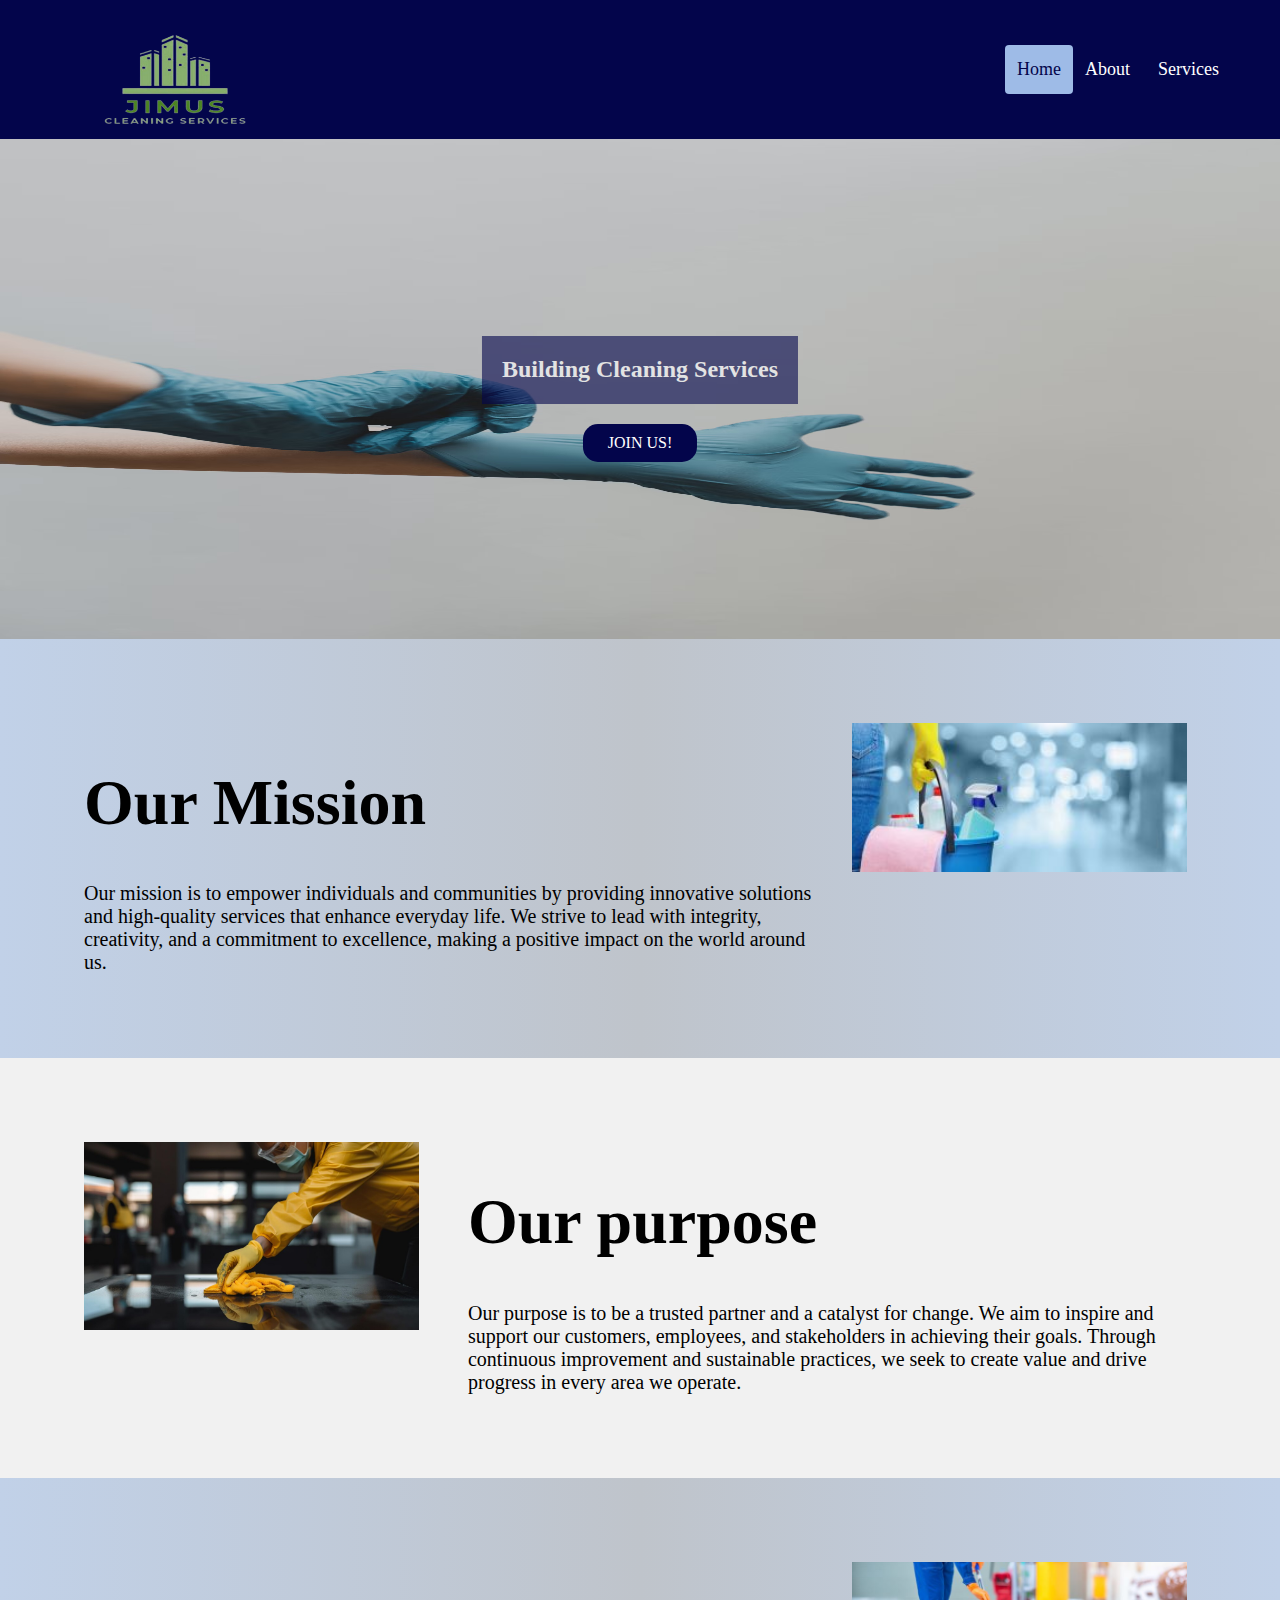
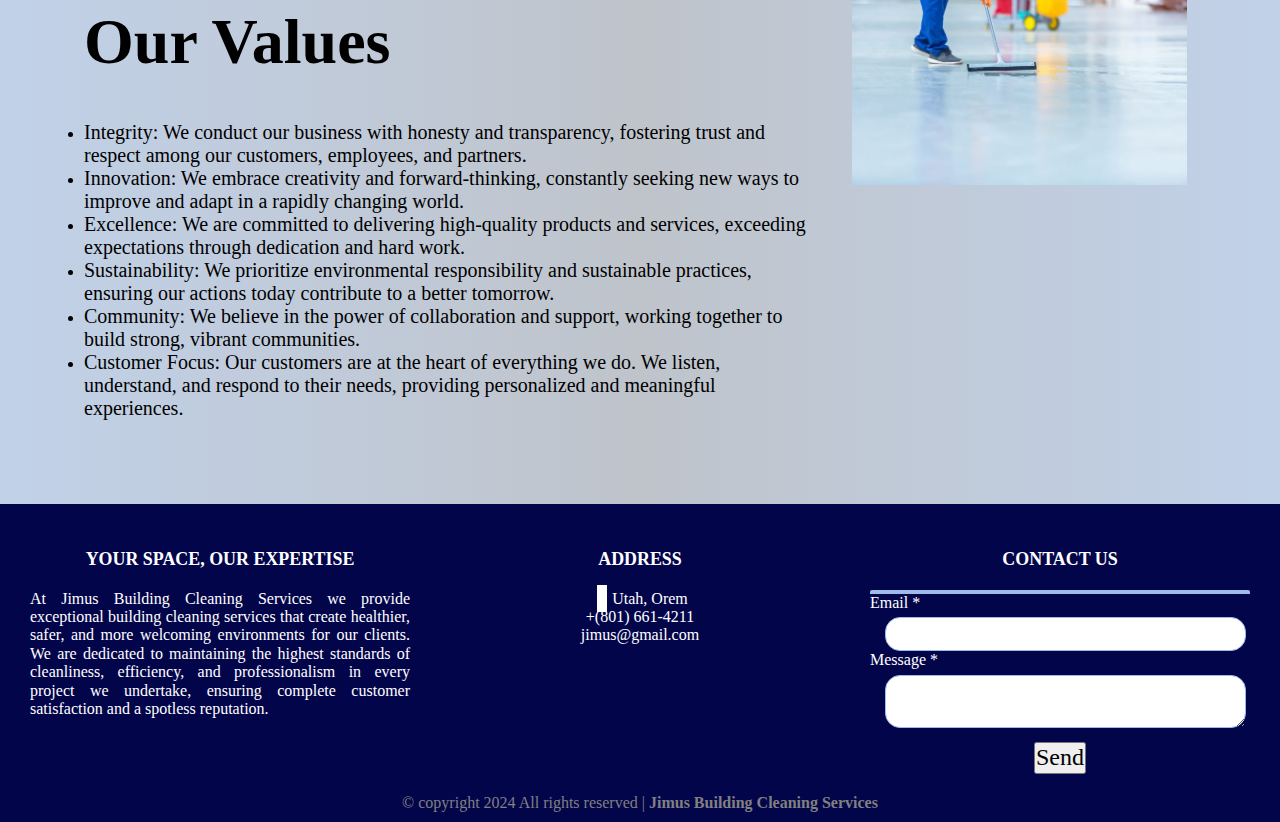
==== about.html @ 52ad8a1d "Week09" ====
<!DOCTYPE html>
<html lang="en">
<head>
    <meta charset="UTF-8">
    <meta http-equiv="X-UA-Compatible" content="IE=edge">
    <meta name="viewport" content="width=device-width, initial-scale=1.0">
    <meta name="description" content="Discover our comprehensive services, experienced team, and commitment to excellence..">
    <link rel="stylesheet" href="styles/normalize.css">
    <link rel="stylesheet" href="styles/small.css">
    <link rel="stylesheet" href="styles/medium.css">
    <link rel="stylesheet" href="styles/large.css">
    <link rel="stylesheet" href="styles/style.css">
    <link rel="preconnect" href="https://fonts.googleapis.com">
    <link rel="preconnect" href="https://fonts.gstatic.com" crossorigin>
    <link href="https://fonts.googleapis.com/css2?family=Montserrat&family=Signika+Negative&display=swap" rel="stylesheet">
    <link rel="stylesheet" href="https://cdnjs.cloudflare.com/ajax/libs/font-awesome/6.5.2/css/all.min.css" integrity="sha512-SnH5WK+bZxgPHs44uWIX+LLJAJ9/2PkPKZ5QiAj6Ta86w+fsb2TkcmfRyVX3pBnMFcV7oQPJkl9QevSCWr3W6A==" crossorigin="anonymous" referrerpolicy="no-referrer" />
    <title>Jimus Building Cleaning Services</title>
</head>
<body>
    <header>
     

           <picture> <img src= "images/logo12.png" alt="Rose"></picture>
           <div class="header">
               <div class="header-right">
                 <a class="tive" href="index.html">Home</a>
                 <a href="about.html">About</a>
                <!-- <a href="market.html">Market</a> -->
                 <!--<a href="services.html">Services</a> -->
                 <!--<a href="contactUs.html">  &#9993; Contact Us</a> -->
                 <div class="dropdown">
                   <button class="dropbtn">Services
                     <i class="fa fa-caret-down"></i>
                   </button>
                   <div class="dropdown-content">
                     <a href="cleaning.html">Cleaning</a>
                     <a href="landscape.html">Landscape Services</a>
                     
                     
                   </div>
                 </div> 


               </div>
             </div>   

   </header>



    <main class="homeMain">
       <div class="Indexhero-image">
          
           <picture>
           <source media="(max-width: 559px)" srcset="images/picture21.jpg">
           <source media="(max-width: 900px)" srcset="images/unplash29.jpg">
           <source media="(min-width: 32.5em)" srcset="images/unplash3.avif">
           <img src="images/unplash3.avif" alt="Rose ">

       </picture>
     
               <div class="hero-text">
                 <h2>Building  Cleaning  Services</h2>
                 <button onclick="window.location.href = 'contac.html';">Join Us!</button>
               </div>
             </div>
       



        

      

        <!-- Our Mission -->
<div class="container">
    <div class="row">
      <div class="column-66">
        <h1 class="xlarge-font"><b>Our Mission</b></h1>
        
        <p> Our mission is to empower individuals and communities by providing innovative solutions and high-quality 
          services that enhance everyday life. We strive to lead with integrity, creativity, and a commitment to excellence, 
          making a positive impact on the world around us. </p>


       
      </div>
      <div class="column-33">
          <img src="images/img6.jpg" width="335" height="471"   alt="Rose">
      </div>
    </div>
  </div>
  
  <!-- Our purpose -->
  <div class="container" style="background-color:#f1f1f1">
    <div class="row">
      <div class="column-33">
        <img src="images/clean4.jpg" alt="App" width="335" height="471" >
      </div>
      <div class="column-66">
        <h1 class="xlarge-font"><b>Our purpose</b></h1>
        <p> Our purpose is to be a trusted partner and a catalyst for change. We aim to inspire and support
           our customers, employees, and stakeholders in achieving their goals. Through continuous improvement 
           and sustainable practices, we seek to create value and drive progress in every area we operate.
          </p>
        
      </div>
    </div>
  </div>
  
  <!-- Our Values-->
  <div class="container">
    <div class="row">
      <div class="column-66">
        <h1 class="xlarge-font"><b>Our Values</b></h1>
        <ul>
        <li>   <p> Integrity: We conduct our business with honesty and transparency, fostering trust and respect among our customers, employees, and partners. </p></li>
        <li>   <p>Innovation: We embrace creativity and forward-thinking, constantly seeking new ways to improve and adapt in a rapidly changing world. </p></li>
        <li>   <p>Excellence: We are committed to delivering high-quality products and services, exceeding expectations through dedication and hard work.</p></li>
        <li>   <p> Sustainability: We prioritize environmental responsibility and sustainable practices, ensuring our actions today contribute to a better tomorrow.</p></li>
        <li>   <p> Community: We believe in the power of collaboration and support, working together to build strong, vibrant communities. </p></li>
        <li>   <p> Customer Focus: Our customers are at the heart of everything we do. We listen, understand, and respond to their needs, providing personalized and meaningful experiences.</p></li>
          
          
        </ul>
       
      </div>
      <div class="column-33">
          <img src="images/img4.jpg" width="335" height="471"  alt="Rose">
      </div>
    </div>
  </div>
  








     </main>


    <footer>

      <div class="main-content">

        <div class="left box">
            <h2>Your Space, Our Expertise</h2>
            <div class="content">
                <p> At Jimus Building Cleaning Services we provide exceptional building cleaning services that create healthier, safer, 
                    and more welcoming environments for our clients. We are dedicated to maintaining the highest standards of cleanliness,
                    efficiency, and professionalism in every project we undertake, ensuring complete customer satisfaction and a spotless reputation.
                     </p>
                <div class="social">
                    <a href="#"> <span class="fab fa-facebook-f" > </span> </a>
                    <a href="#"> <span class="fab fa-instagram" > </span> </a>
                </div>
            </div>
        </div>
            

        <div class="center box">
            <h2>Address</h2>
                <div class="content">
                    <div class="place">
                        <a href="#"> <span class="fas fa-map-marker-alt"></span></a>
                        <span class="Footertext"> Utah, Orem</span>
                    </div>

                    <div class="phone">
                        <span class="fas fa-phone-alt"></span>
                        <span class="Footertext">+(801) 661-4211</span>
                    </div>

                    <div class="email">
                        <span class="fas fa-envelope"></span>
                        <span class="Footertext">jimus@gmail.com</span>
                    </div>
                </div>
        </div>


        <div class="right box">
            <h2>Contact Us</h2>
            <div class="content"> 
                <form action="#">
                    <div class="email">
                            <div class="Footertext"> Email *</div>
                            <input type="email" required>
                        </div>

                        <div class="msg">
                            <div class="Footertext"> Message *</div>
                            <textarea rows="2" cols="25" required> </textarea>
                        </div>

                        <div class="btn"> 
                            <button type="submit">Send</button>
                        </div>
                    </form>
                </div>

        </div>



        </div>



        






   

     




<div class="footerSecond">
    &copy; copyright 2024  All rights reserved |
    <b>Jimus Building Cleaning Services </b> 
    

    </div>  


      

    </footer>

    <script src="main.js"></script>


    
  <script>
   
  </script>  
</body> 
</html>
---- styles/small.css ----
@media only  screen and (max-width: 550px) {
 
    
    
footer{
    display: block;
}




     

}
---- styles/medium.css ----
@media screen and (max-width: 900px) {

footer{
    position: static;
}

.logo img {
    width: 100px;
    height: auto;
    top: 20px;
}
/*Testimony*/
  /* Caption text */
  .Testext {
    color: #f2f2f2;
    padding: 8px 12px 80px;
    position: absolute;
    bottom: 8px;
    width: 100%;
    text-align: center;
    
    background-color: rgb(0,0,0); /* Fallback color */
      background-color: rgba(0,0,0, 0.4); /* Black w/opacity/see-through */
      color: white;
      font-weight: bold;
      border: 3px solid #f1f1f1;
      position: absolute;
      top: 50%;
      left: 50%;
      transform: translate(-50%, -50%);
      z-index: 2;
      width: 80%;
      padding: 10px;
     
    
    
    }
    .Testext p{
    padding-top: 8px;
    font-size: 14px;
    }
    .Testext h2{
    font-size: 16px;
    }

/*Cleaning Page*/
.cleaningTitle{
    font-size: 1rem;
  }
  .cleaningRow{
    flex-direction: column;
  }
  
  .cleaningRow .cleaningCol {
    margin: 20px auto;
  }
  
  .cleaningCol img{
    max-width: 90%;
  }
  .cleaningFour .cleaningCol{
    width: 100%;
  }
  
  .image-gallery{
    justify-content: center;
    align-items: center;
  }
  
  .image-gallery img{
    width: 90%;
  }

    
}
---- styles/large.css ----
@media only screen and (min-width: 32.5em)

{


footer {
	display: flex;
	justify-content: space-around;
	text-align: center;
	padding: 10px;
	background-color:  #03054b;
	padding-top: 35px;
  }

  .cleaningTitle{
	font-size: 1.5rem;
  }


}
---- styles/style.css ----
/*color   https://www.google.com/imgres?imgurl=https://venngage-wordpress.s3.amazonaws.com/uploads/2021/06/Shades-of-Blue-Color-Palette.png&tbnid=IgA2xmSmBjN3UM&vet=1&imgrefurl=https://
venngage.com/blog/blue-color-palettes/&docid=ngiFOEA-GcZDyM&w=1600&h=900&source=sh/x/im/m1/2&kgs=2081e1070ae2e897&shem=abme,trie  */

*{
	margin: 0;
	padding: 0;
	box-sizing: border-box;
	text-decoration: none;
	/*list-style: none;*/
}

html{
	height: 100%;
}
body {
	min-height: 100%;
	background: linear-gradient(to right,#c1d1e8 , #bfc4cb, #c1d1e8);
}


/*homepage*/
.header {
	overflow: hidden;
	background-color: #03054b;
	padding: 45px 45px;
   
  }
  
  /* Style the header links */
  .header a {
	float: left;
	color: white;
	text-align: center;
	padding: 12px;
	text-decoration: none;
	font-size: 18px;
	line-height: 25px;
	border-radius: 4px;
   
  }
  /* Style the logo link (notice that we set the same value of line-height and font-size to prevent the header to increase when the font gets bigger */

 header img {
	position:absolute;
	width: 350px ;
	transition: transform 0.3s ease;
	top: 200;
	z-index: 1;
   
  
  }
  /* Change the background color on mouse-over */
.header a:hover {
	background-color:#9ebbe7;
	color: black;
  }
  
  /* Style the active/current link*/
  .header a.tive {
	background-color: #9ebbe7;
	color: #03054b;
  }
  
  /* Float the link section to the right */
  .header-right {
	float: right;
  }

    /*dropdown menu */
	.dropdown {
		float: left;
		overflow: hidden;
	  }
	  
	  .dropdown .dropbtn {
		font-size: 18px;  
		border: none;
		outline: none;
		color: white;
		padding: 14px 16px;
		background-color: inherit;
		font-family: inherit;
		margin: 0;
	  }
	
	  .dropdown-content {
		display: none;
		position: absolute;
		background-color: #f9f9f9;
		min-width: 160px;
		box-shadow: 0px 8px 16px 0px rgba(0,0,0,0.2);
		z-index: 1;
	  }
	  
	  .dropdown-content a {
		float: none;
		color: #03054b;
		padding: 12px 16px;
		text-decoration: none;
		display: block;
		text-align: left;
	  }
	  
	  .dropdown-content a:hover {
		background-color: #9ebbe7;
	  }
	  
	  .dropdown:hover .dropdown-content {
		display: block;
	  }





/*/*.Menu{
	overflow: hidden;
	background-color: #03054b;
	padding: 20px 20px;
   
  }

/* Style the header links */
/*.Menu a{
	float: right;
	color: white;
	text-align: center;
	padding: 1.15rem;
	text-decoration: none;
	font-size: 18px;
	line-height: 25px;
	border-radius: 4px;
	text-transform: uppercase;
   
  }
/* Change the background color on mouse-over */
/*.Menu a:hover {
	background-color: #9ebbe7;
	color: black;
  }

/* Style the active/current link*/
/*.Menu li a.actives {
	background-color:  #161851;
	color: white;
  }
  
  /* Float the link section to the right */
/*.Menu li {
	float: right;
  }
  



/* Style the logo link (notice that we set the same value of line-height and font-size to prevent the header to increase when the font gets bigger */


/*
.logo img{
	max-width: 300px;
	margin-left: 25px;
}


header {
	background:  #03054b;
	height: 150px;
	box-shadow: 0 10px 10px -10px rgba(35,35, 38, 0.1);
	
}
nav {
	display: flex;
	justify-content: space-between;
	align-items: center;
	
	margin: 0 auto;
	padding: 15px 25px;
	
}

/*/*/*.logo img{
	max-width: 180px;
	margin-left: 25px;
}
Menu{
	max-width: 1000px;
	margin: auto 15px;
	background-color: #03054b;
	padding: 5px 5px;
	display: flex;
	flex-direction: column;
    padding: 1.15rem;
	display: block;
	text-align: center;
	float: right;
	
	
	
	
	
}
Menu ul li {
	display: inline-block;


}

Menu ul li a {
	display: inline-block;
	font-size: 20px;
	font-weight: 600;
	line-height: 20px;
	text-transform: uppercase;
	color: white;
	position: relative;
	justify-content: space-between;
	text-align: center;
	padding: 1.15rem;
	transition: 0.4s ease;
}

Menu ul li:not(:last-child) a {
	margin-right: 25px;
}

.Menu ul li a:hover {
	background-color: #9ebbe7;
	color: #0f0e0e;
	font-weight: 700;
	padding: 5px 5px;
}

.Menu ul li a::after{
	content:"";
	position: absolute;
	bottom: 10px;
	left: 0;
}
*/

/*Main Index */
/* The hero image */
.Indexhero-image {
	background-position: center;
	background-repeat: no-repeat;
	background-size: cover;
	position: relative;
  }
.Indexhero-image img{
    height: 500px;
    width: 100%;
	        
}
  

/* Place text in the middle of the image */
.hero-text {
	text-align: center;
	position: absolute;
	top: 50%;
	left: 50%;
	transform: translate(-50%, -50%);
	color: white;
	
   
  }

.Indexhero-image h2 {
	background: #03054b;
	opacity: .6;
	padding: 20px;
	margin: 20px;
 
 }

.hero-text button {
	border: none;
	outline: 0;
	display: inline-block;
	padding: 10px 25px;
	color: white;
	background-color:  #03054b;
	text-align: center;
	cursor: pointer;
	text-transform: uppercase;
	border-radius: 15px;
}
.hero-text button:hover {
	background-color: #9ebbe7;
	color:  #03054b;
	text-transform: uppercase;
  }* {
	box-sizing: border-box;
  }










.mainSecond{
	display: block;
	justify-content: space-between;
	padding: 3rem;
}

.homeMission{
  display: flex;
  align-items: center;
  width: 100%;
  justify-content: space-around;
  padding: 16px;
  background-color:  #9ebbe7;
  

}


.homeMission h2 {
	font-size: 25px;
}

.homeMission p {
	font-size: 18px;
	padding: 1rem;
}

.HomeTestimony{
	padding: 3rem;
}
.HomeTestimony img {
	vertical-align: middle;
	
}
.HomeTestimony img{
	width: 500px;
	height: 375px;
	background-position: center;
	background-repeat: no-repeat;
	background-size: cover;
	filter: blur(4px);
	-webkit-filter: blur(4px);
	
	
}


/* Slideshow container */
.slideshow-container {
	max-width: 1000px;
	position: relative;
	margin: auto;
  }
  
  /* Next & previous buttons */
  .prev, .next {
	cursor: pointer;
	position: absolute;
	top: 50%;
	width: auto;
	padding: 16px;
	margin-top: -22px;
	color: #03054b;
	font-weight: bold;
	font-size: 18px;
	transition: 0.6s ease;
	border-radius: 0 3px 3px 0;
	user-select: none;
  }
  
  /* Position the "next button" to the right */
  .next {
	right: 0;
	border-radius: 3px 0 0 3px;
  }
  
  /* On hover, add a black background color with a little bit see-through */
  .prev:hover, .next:hover {
	background-color: rgba(0,0,0,0.8);
  }
  /* Caption text */
  .Testext {
	color: #f2f2f2;
	font-size: 18px;
	padding: 8px 12px 80px;
	position: absolute;
	bottom: 8px;
	width: 100%;
	text-align: center;
	
	background-color: rgb(0,0,0); /* Fallback color */
    background-color: rgba(0,0,0, 0.4); /* Black w/opacity/see-through */
    color: white;
    font-weight: bold;
    border: 3px solid #f1f1f1;
    position: absolute;
    top: 50%;
    left: 50%;
    transform: translate(-50%, -50%);
    z-index: 2;
    width: 80%;
    padding: 20px;
   
	
	
  }
  .Testext p{
	padding-top: 30px;
  }
  
  /* Number text (1/3 etc) */
  .numbertext {
	color: black;
	font-size: 12px;
	padding: 8px 12px;
	position: absolute;
	top: 0;
  }
  
  /* The dots/bullets/indicators */
  .dot {
	cursor: pointer;
	height: 15px;
	width: 15px;
	margin: 0 2px;
	background-color: #03054b;
	border-radius: 50%;
	display: inline-block;
	transition: background-color 0.6s ease;
  }
  
  .active, .dot:hover {
	background-color: #03054b;
  }
  
  /* Fading animation */
  .fade {
	animation-name: fade;
	animation-duration: 1.5s;
  }
  
  @keyframes fade {
	from {opacity: .4} 
	to {opacity: 1}
  }
  


/*.HomeTestimony h2{
	font-size: 25px;
	text-align: center;
}
.HomeTestimony h4{
	padding: 15px;
}


  
.testimonyColumns{
	display: flex;
	flex-flow: row wrap;
	justify-content: center;
	margin: 5px 0;
  }
  
.Tescolumn {
	flex: 1;
	border: 1px solid #666;
	border-radius: 30px;
	margin: 20px;
	padding: 10px;
	background:  #98b0d4;
	transition: 0.3s;
	
  }


/*.testimony{
	padding: 80px 0;
}
.testimony h2{
	font-weight: 600;
	color: #03054b;
	font-size: 2em;
	align-items: center;
	text-align: center;
	padding: 15px 15px;
}
.testimony h4{
	font-weight: 600;
	color: #03054b;
	font-size: 1.2rem;
}
.testimony p{
	font-weight: 650;
	font-size: 1em;
	width: 100%;
	margin: 0 auto;
	color: #303381;
}

.card{
	background: #c9daf2;
	padding: 40px 20px;
	max-width: 500px;
	margin: 0 auto;
	border-radius: 15px;
}

/* Float four columns side by side */
/*.column {
	float: left;
	width: 25%;
	padding: 0 10px;
  }
  
  /* Remove extra left and right margins, due to padding */
/*.row {
	align-items: center;
	margin: auto;
	padding: 25px 15px;
	max-width: 80%;
	text-align: center;

  }
	
  
  /* Clear floats after the columns */
/*.row:after {
	content: "";
	display: table;
	clear: both;
  }

*/


.wrapper{
	max-width: 75%;
	margin: auto;
	padding: 3rem;
}

.wrapper p{
	margin: 1.5rem 0;
	text-align: center;
}

.wrapper h3{
	margin: 1.5rem 0;
	text-align: center;
	
}
.wrapper h2{
	text-align: center;
	
}

.accordion{
	background-color: white;
	cursor: pointer;
	font-size: 1.2rem;
	width: 100%;
	padding: 2rem 2.5rem;
	border: none;
	outline: none;
	transition: 0.4s;
	display: flex;
	justify-content: space-between;
	align-items: center;
	font-weight: bold;

}

.accordion i{
	font-size: 1.6rem;
}
.active,
.accordion:hover{
	background-color: #c9daf2;

}

.pannel {
	padding: 0 2rem 2.5rem 2rem;
	background-color: white;
	overflow: hidden;
	background-color:  #c9daf2;
	display: none;
}

.pannel p{
	color: rgba(0, 0, 0, 0.7);
	font-size: 1.2rem;
	line-height: 1.4;
}

.faq{
	border: 1px solid rgba(0, 0, 0, 0.2);
	margin: 10px 0;

}
.faq.active{
	border: none;
}
/*Footer*/

footer{
	background-color:  #03054b;
	color: white;
	width: 100%;
	display: block;
	

}

.main-content{
	display: flex;
}
.main-content .box{
	flex-basis: 50%;
	padding: 10px 20px;
}

.box h2 {
	font-size: 1.12rem;
	font-weight: 600;
	text-transform: uppercase;
}

.box .content{
	margin: 20px 0 0 0;
}

.left .content .social {
	margin: 20px 0 0 0;
}

.left .content .social a {
	padding: 0 2px;
}

.left .content .social a span{
	height: 40px;
	width: 40px;
	background: #9ebbe7;
	line-height: 40px;
	text-align: center;
	font-size: 18px;
	border-radius: 5px;
	transition: 0.3s;;
}

.left .content .social a span:hover{
	background: wheat;
}

.left .content p{
	text-align: justify;
}


form {
	border-radius: 02px;
	border-top: 04px solid #9ebbe7;
   
  
  }
form .Footertext{
	text-align: left;
}

  
form input,
  textarea{
	padding: 7px 10px;
	margin: 5px 0 0 10px;
	width: 95%;
	border: 1px solid  #9ebbe7;
	font-size: 1rem;
	border-radius: 15px;
  }
  

  
form .btn {
	border: none;
	padding: 10px 20px;
	color:#9ebbe7 ;
	font-size: 1.5rem;
	border-radius: 15px;
	cursor: pointer;
	transition: all;
  }
  
  
  .place .fas{
	background: white;
	padding: 5px;
	margin: 5px;
  }

.footerSecond{
	color: gray ;
}






/* About Pgege */




	
.container {
	padding: 64px;
  }

  .container p {
	font-size:20px; }
  
  
  .row:after {
	content: "";
	display: table;
	clear: both
  }
  
  .column-66 {
	float: left;
	width: 66.66666%;
	padding: 20px;
  }
  
  .column-33 {
	float: left;
	width: 33.33333%;
	padding: 20px;
  }
  
 
  
  .xlarge-font {
	font-size: 64px
  }
  

  
  img {
	display: block;
	height: auto;
	max-width: 100%;
  }



/*Cleaning Page */
/* second part */

.cleaningThrid{
	padding-top: 15px;
	padding-bottom: 35px;
}

.cleaningSecond{
	width: 80%;
	margin: 80px auto;
  }
  .cleaningTitle{
	text-align: center;
	color:  #03054b;
  }
  
  .cleaningRow{
	display: flex;
	align-items: center;
	width: 100%;
	justify-content: space-between;
	padding: 16px;
  }
  .cleaningRow .cleaningCol{
	display: flex;
	flex-direction: column;
	align-items: center;
	padding: 16px;
	padding: 10px 10px;
	margin: 20px;
	padding: 10px;
	transition: 0.3s;
	width: 50%;

	
	
  
  }
  .cleaningText{
	padding-top: 20px;
  }
  .cleaningRow{
	margin-top: 50px;
  }
  .cleaningCol p{
	padding: 0 14px;
  }

  .cleaningText button {
	border: none;
	outline: 0;
	display: inline-block;
	padding: 10px 25px;
	color: white;
	background-color:  #03054b;
	text-align: center;
	cursor: pointer;
	text-transform: uppercase;
	border-radius: 15px;
}
.cleaningText button:hover {
	background-color: #9ebbe7;
	color:  #03054b;
	text-transform: uppercase;
  }* {
	box-sizing: border-box;
  }
  
  
  .cleaningFour .image-gallery{
	display: flex;
	flex-wrap: wrap;
  }
  
  .image-gallery img{
   width: 300px;
	margin: 10px;
  }
  
  .cleaningFour .indexRow .indexCol{
	width: 50%;
  
  }
  .contentCol{
	width: 40%;
  }
  .imageCol{
	width: 60%;
  }
  
  /*img {
	transition: transform .3s ease;
  }*/
  
  /*img:hover {
	transform: scale(1.1);
  } */



/* Cleaning third part */
/* Position the image container (needed to position the left and right arrows) */

.cleaningThrid h2{
	padding-bottom: 25px;
	text-align: center;
}
div.gallery {
	border: 1px solid #ccc;
  }
  
  div.gallery:hover {
	border: 1px solid #777;
  }
  
  div.gallery img {
	width: 100%;
	height: auto;
  }
  
  div.desc {
	padding: 15px;
	text-align: center;
  }
  
  * {
	box-sizing: border-box;
  }
  
  .responsive {
	padding: 0 6px;
	float: left;
	width: 24.99999%;
  }
  
  @media only screen and (max-width: 700px) {
	.responsive {
	  width: 49.99999%;
	  margin: 6px 0;
	}
  }
  
  @media only screen and (max-width: 500px) {
	.responsive {
	  width: 100%;
	}
  }
  
  .clearfix:after {
	content: "";
	display: table;
	clear: both;
  }



  /*LandsCape*/
  .LandText{
	padding-bottom: 20px;
  }
  .PartLanScape{
	padding-top: 20px;
	padding-bottom: 25px;
  }

 

  
  



/*footer {
	display: flex;
	justify-content: space-around;
	text-align: center;
	padding: 10px;
	background-color:  #03054b;
	padding-top: 35px;
  }
.footer-company-name{
	color:  #666;
}

.footer-links{
	color: #a0b2cd;
	margin: 20px 0 12px;
	
	

}
.footer-links a{
	padding: 0.5rem;

}
.footer-links a:hover{
	color: aliceblue;

}

.footer-left h3 {
	color: white ;
	font: normal 36px;
	margin: 0;

}










.social {
	display: block;
	justify-content: space-between;
	padding: 10px;
	margin-right: 1.5rem;
  
	
   }

.social div{
	transform: translate(-50%, -50%);
	margin: 0 15px;
   }

.social img{
   width: 40px;
   border-radius: 15px;
}
.social img:hover{
	background: #010111;
	overflow: hidden;
}

footer p{
	color: white;
	font-size: 15px;
}

/* On smaller screens, decrease text size */
@media only screen and (max-width: 300px) {
	.prev, .next,.text {font-size: 11px}




	/*Testimony*/
  /* Caption text */
  .Testext {
    color: #f2f2f2;
    position: absolute;
    bottom: 8px;
    width: 100%;
    text-align: center;
    
    background-color: rgb(0,0,0); /* Fallback color */
    background-color: rgba(0,0,0, 0.4); /* Black w/opacity/see-through */
    color: white;
    font-weight: lighter;
    border: 3px solid #f1f1f1;
    position: absolute;
    top: 90%;
    left: 90%;
    transform: translate(-50%, -50%);
    z-index: 2;
    padding: 5px;
     
    
    
    }
    .Testext p{
    padding-top: 5px;
    font-size: 10px;
	font-weight: lighter;
    }
    .Testext h2{
    font-size: 12px;
	
    }
  }
 

/* Phone view */
@media only  screen and (max-width: 559px) {

header{
	display: block;
}


.header a {
	float: none;
	display: block;
	text-align: left;
	cursor: pointer;
	  }
.header-right {
	float: none;
	  }

header img {
	  display: none;
	  

		}

		
	.hero-image h2{
		font-size: 10px;
	}

    .homeMission{
	display: block;
	align-items: center;
	width: 100%;
	justify-content: space-around;
	padding: 16px;
	background-color:  #9ebbe7;
	
  
  }
  
  
  .homeMission h2 {
	  font-size: 15px;
  }
  
  .homeMission p {
	  font-size: 10px;
	  padding: 0.5rem;
  }

  .wrapper{
	max-width: 80%;
	margin: auto;
	padding: 1.5rem;
}

.wrapper p{
	margin: 1rem 0;
	text-align: center;
}

.wrapper h3{
	margin: 14px 0;
	text-align: center;
	
}


.accordion{
	background-color: white;
	cursor: pointer;
	font-size: 1rem;
	width: 100%;
	padding: 1rem 2rem;
	border: none;
	outline: none;
	transition: 0.4s;
	display: flex;
	justify-content: space-between;
	align-items: center;
	font-weight: bold;

}

.accordion i{
	font-size: 1rem;
}
.active,
.accordion:hover{
	background-color: #c9daf2;

}

.pannel {
	padding: 0 2rem 2.5rem 2rem;
	background-color: white;
	overflow: hidden;
	background-color:  #c9daf2;
	display: none;
}

.pannel p{
	color: rgba(0, 0, 0, 0.7);
	font-size: 1.2rem;
	line-height: 1.4;
}

.faq{
	border: 1px solid rgba(0, 0, 0, 0.2);
	margin: 10px 0;

}
.faq.active{
	border: none;
}

/*Testimony*/
  /* Caption text */
  .Testext {
	color: #f2f2f2;
	padding: 8px 12px 80px;
	position: absolute;
	bottom: 8px;
	width: 100%;
	text-align: center;
	
	background-color: rgb(0,0,0); /* Fallback color */
    background-color: rgba(0,0,0, 0.4); /* Black w/opacity/see-through */
    color: white;
    font-weight: bold;
    border: 3px solid #f1f1f1;
    position: absolute;
    top: 50%;
    left: 50%;
    transform: translate(-50%, -50%);
    z-index: 2;
    width: 80%;
    padding: 10px;
   
	
	
  }
  .Testext p{
	padding-top: 8px;
	font-size: 12px;
  }
  .Testext h2{
	font-size: 14px;
  }



/*footer*/
.main-content{
	display: block;
	justify-content: space-between;
}

.center .right{
	padding-top: 5em;
	
}



/* About Page */
.container p {
	font-size:12px; }

.container h1 {
	font-size:15px;
 }


/*Cleaning page*/
.cleaningTitle{
	font-size: 0.8rem;
  }
  .cleaningCol img{
	max-width: 80%;
  }

  .cleaningText h2{
	font-size: 15px;
  }

  .cleaningText a{
	font-size: 10px;
  }


  /*LandScape*/
  .LandText{
	padding-bottom: 20px;
  }




}




 
   /* .logo img {
		width: 150px;
		height: auto;
		top: 15px;
		
	}
	nav {
		display: flex;
		
		
	}

	

	#navigation {
		margin-left: 2vw;
		list-style-type: none;
		
		
		
		
	   
	}

	
	.Menu{
		display: block;
	}
	#navigation li a {
		border:none;
		text-decoration: none;
		padding: 1.5px;
		margin: 1.5px;
		color: white;
		display: block;
		position: relative; 
		float: left;
		font-size: 10px;
		
		
		
		
	   
	
	}
	#navigation li a:hover{
		background-color:  #98b0d4;
		color: #03054b;
	}
	
	  
	#hamButton {
		display: block;
		position: absolute;
		top: 20px;
		right: 10px;
		width: fit-content;
		font-size: 1.5rem;
		padding: .5rem;
		color: navy;
		z-index: 1;
	}

	nav ul {
		display: none;
	}
	nav ul.open {
		display: block;
	}
	#hamButton span:nth-child(1) {display: block;}
    #hamButton span:nth-child(2) {display: none;} 

    #hamButton.open span:nth-child(1) {display: none;}
    #hamButton.open span:nth-child(2) {display: block;} */



	


	/*.hero-image h2{
		font-size: 18px;
	}

    .homeMission{
	display: block;
	align-items: center;
	width: 100%;
	justify-content: space-around;
	padding: 16px;
	background-color:  #9ebbe7;
	
  
  }
  
  
  .homeMission h2 {
	  font-size: 18px;
  }
  
  .homeMission p {
	  font-size: 15px;
	  padding: 0.5rem;
  }

  .wrapper{
	max-width: 80%;
	margin: auto;
	padding: 1.5rem;
}

.wrapper p{
	margin: 1rem 0;
	text-align: center;
}

.wrapper h3{
	margin: 18px 0;
	text-align: center;
	
}


.accordion{
	background-color: white;
	cursor: pointer;
	font-size: 1rem;
	width: 100%;
	padding: 1rem 2rem;
	border: none;
	outline: none;
	transition: 0.4s;
	display: flex;
	justify-content: space-between;
	align-items: center;
	font-weight: bold;

}

.accordion i{
	font-size: 1rem;
}
.active,
.accordion:hover{
	background-color: #c9daf2;

}

.pannel {
	padding: 0 2rem 2.5rem 2rem;
	background-color: white;
	overflow: hidden;
	background-color:  #c9daf2;
	display: none;
}

.pannel p{
	color: rgba(0, 0, 0, 0.7);
	font-size: 1.2rem;
	line-height: 1.4;
}

.faq{
	border: 1px solid rgba(0, 0, 0, 0.2);
	margin: 10px 0;

}
.faq.active{
	border: none;
}




    
	/*footer{
		display: block;
		justify-content: space-between;
		padding: 25px;
		margin: 25px;
	}
	.footer-right {
		display: flex;
		padding-top: 30px;
		margin-left: 3.5em;
		margin-right: 3em;
		align-items: center;
		
		
		
		
	}
	.footer-center{
		padding-top: 25px;
	}

	.social{
		margin-right: 1.5rem;
		margin-left: 1.5rem;
        display: flex;
        justify-content: space-around;
		
		

	}
	
	
		 
	
	


	

	  @media screen and (max-width: 1000px) {
		.column-66,
		.column-33 {
		  width: 100%;
		  text-align: center;
		}
		img {
		  margin: auto;
		}
		.container p {
			font-size:18px;
			
		 }
		 .xlarge-font {
			font-size: 50px
		  }
	  }
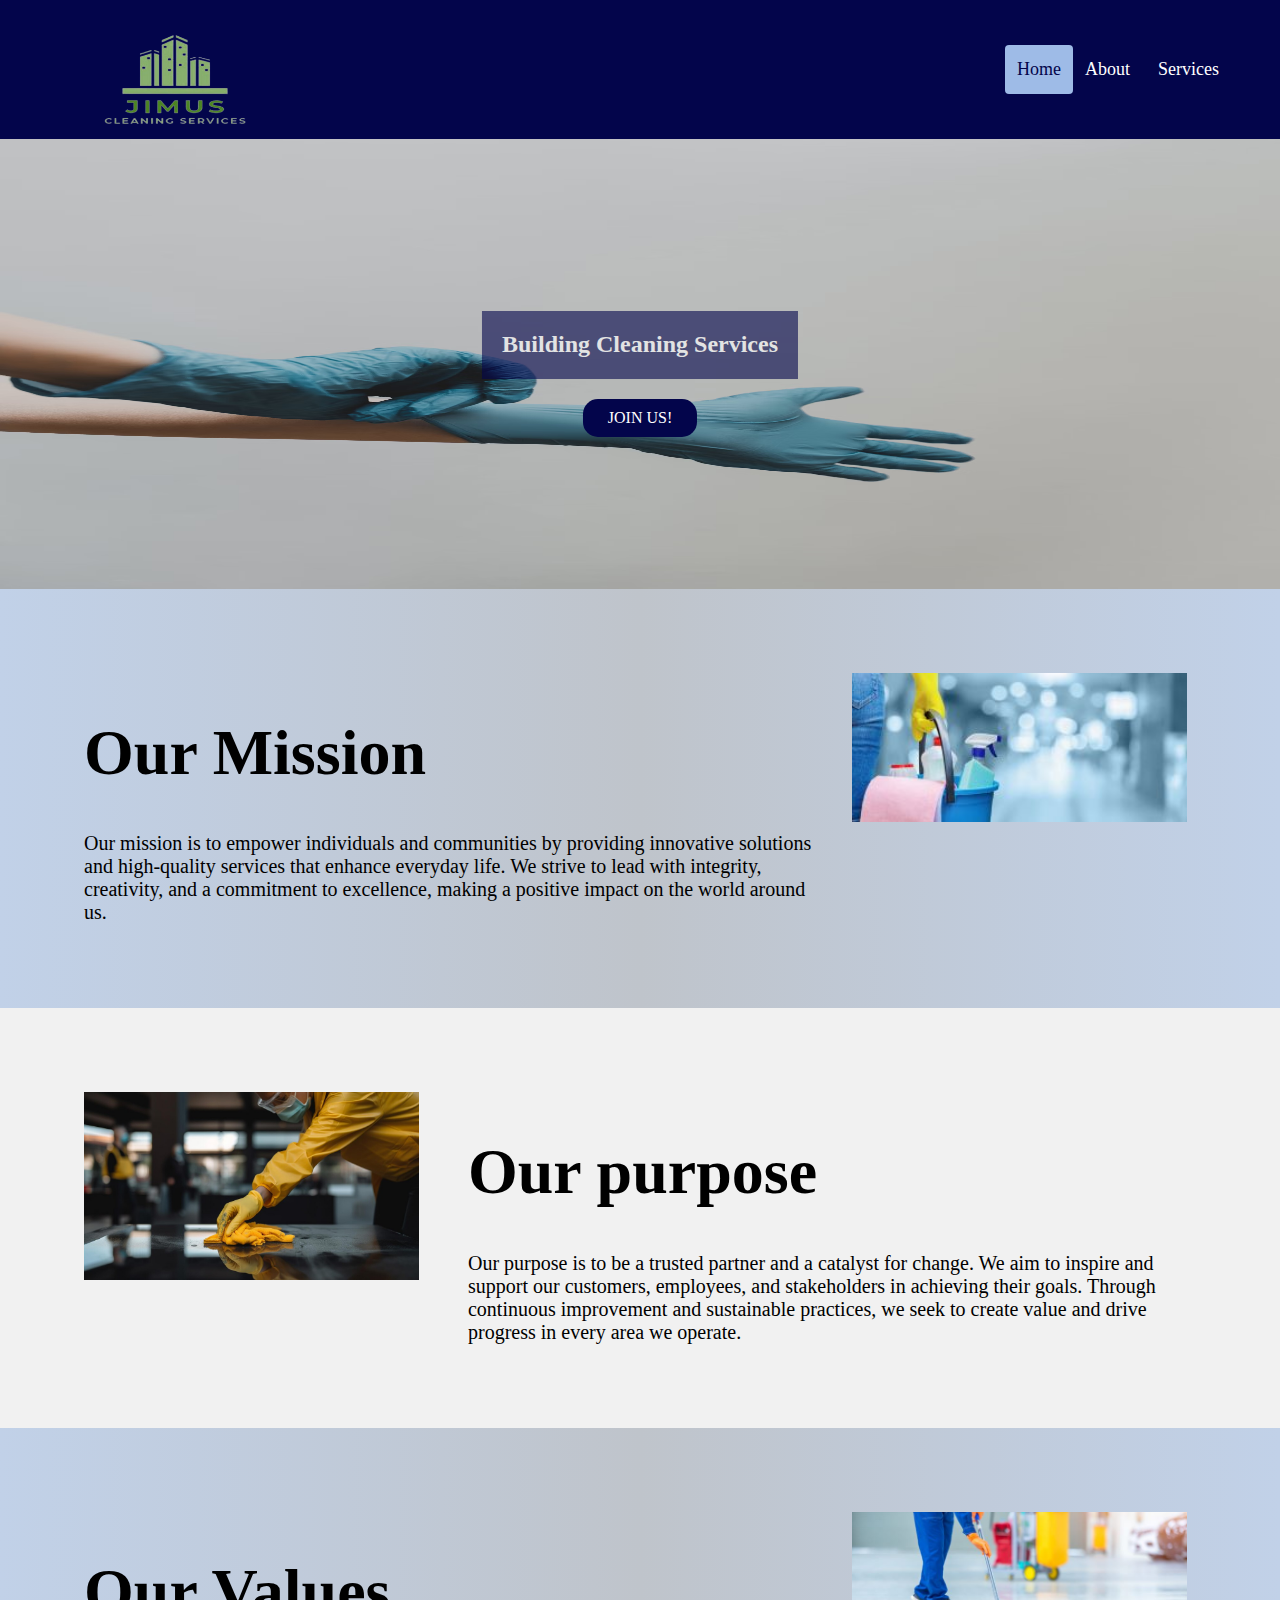
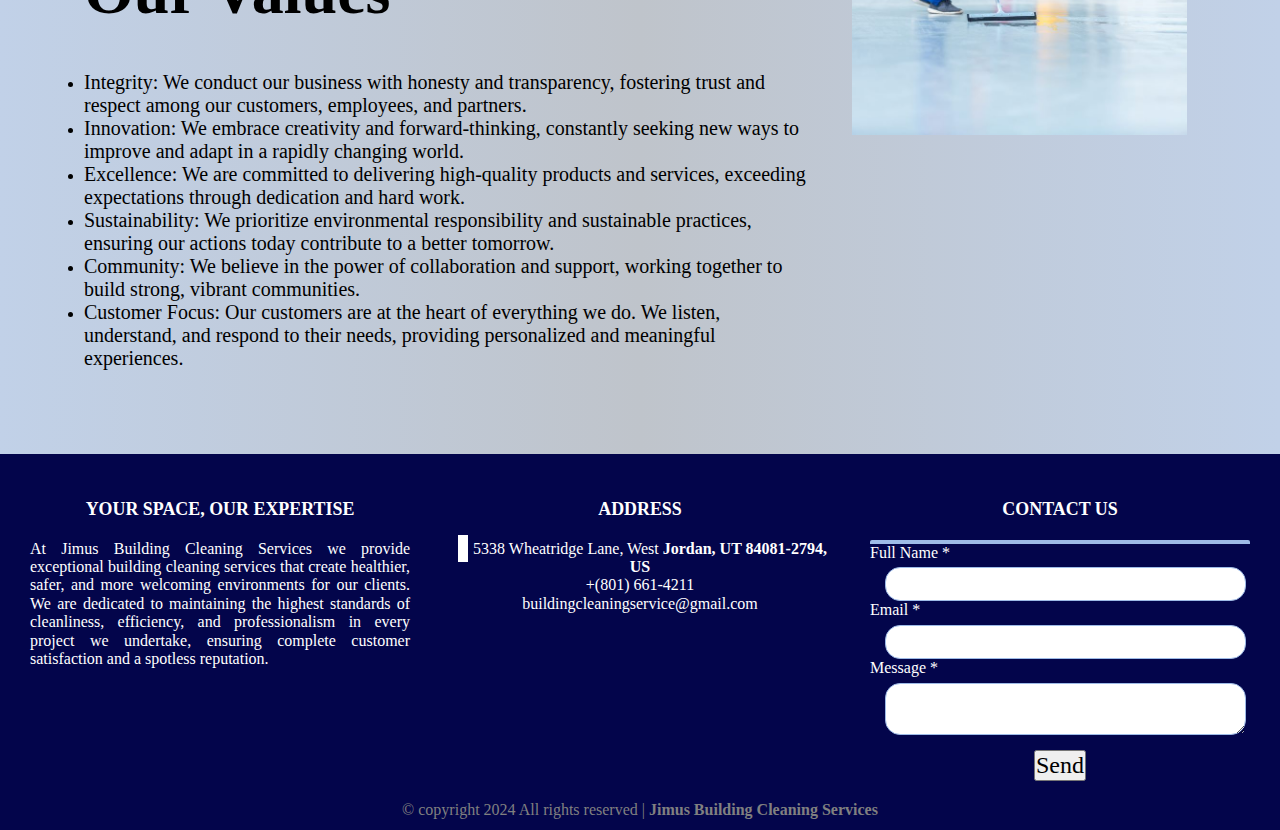
==== commit 2bec95c4: "Week 10" ====
--- a/about.html
+++ b/about.html
@@ -52,7 +52,7 @@
        <div class="Indexhero-image">
           
            <picture>
-           <source media="(max-width: 559px)" srcset="images/picture21.jpg">
+           <source media="(max-width: 559px)" srcset="images/img5.jpg">
            <source media="(max-width: 900px)" srcset="images/unplash29.jpg">
            <source media="(min-width: 32.5em)" srcset="images/unplash3.avif">
            <img src="images/unplash3.avif" alt="Rose ">
@@ -145,13 +145,13 @@
     <footer>
 
       <div class="main-content">
-
+  
         <div class="left box">
             <h2>Your Space, Our Expertise</h2>
             <div class="content">
-                <p> At Jimus Building Cleaning Services we provide exceptional building cleaning services that create healthier, safer, 
-                    and more welcoming environments for our clients. We are dedicated to maintaining the highest standards of cleanliness,
-                    efficiency, and professionalism in every project we undertake, ensuring complete customer satisfaction and a spotless reputation.
+                <p>At Jimus Building Cleaning Services we provide exceptional building cleaning services that create healthier, safer, and more welcoming environments for our clients. 
+                  We are dedicated to maintaining the highest standards of cleanliness, efficiency, 
+                  and professionalism in every project we undertake, ensuring complete customer satisfaction and a spotless reputation.
                      </p>
                 <div class="social">
                     <a href="#"> <span class="fab fa-facebook-f" > </span> </a>
@@ -166,7 +166,7 @@
                 <div class="content">
                     <div class="place">
                         <a href="#"> <span class="fas fa-map-marker-alt"></span></a>
-                        <span class="Footertext"> Utah, Orem</span>
+                        <span class="Footertext"> 5338 Wheatridge Lane, West <b>Jordan, UT 84081-2794, US</b></span>
                     </div>
 
                     <div class="phone">
@@ -176,7 +176,7 @@
 
                     <div class="email">
                         <span class="fas fa-envelope"></span>
-                        <span class="Footertext">jimus@gmail.com</span>
+                        <span class="Footertext">buildingcleaningservice@gmail.com</span>
                     </div>
                 </div>
         </div>
@@ -185,20 +185,29 @@
         <div class="right box">
             <h2>Contact Us</h2>
             <div class="content"> 
-                <form action="#">
-                    <div class="email">
-                            <div class="Footertext"> Email *</div>
-                            <input type="email" required>
-                        </div>
-
-                        <div class="msg">
-                            <div class="Footertext"> Message *</div>
-                            <textarea rows="2" cols="25" required> </textarea>
-                        </div>
-
-                        <div class="btn"> 
-                            <button type="submit">Send</button>
-                        </div>
+                <form action="https://api.web3forms.com/submit" method="POST">
+
+                 <div > <input type="hidden" name="access_key" value="c9332c35-fce2-4330-80ca-1db9c0a1d0e1"> </div>
+                  
+                 <div >  <div class="Footertext"> Full Name *</div>
+                  <input  type="text" name="Name *" required> </div>
+
+                 <div>  <div class="Footertext"> Email *</div>
+                  <input type="email" name="Email *" required> </div>
+                  
+                 <div> <div class="Footertext"> Message *</div>
+                  <textarea rows="2" cols="25"  name="message" required></textarea> </div>
+                 <div class="btn"> <button type="submit">Send</button> </div>
+                   
+                  
+                  
+
+
+
+
+ 
+  
+  
                     </form>
                 </div>
 
@@ -210,14 +219,7 @@
 
 
 
-        
-
-
-
-
-
-
-   
+  
 
      
 
@@ -231,8 +233,6 @@
 
     </div>  
 
-
-      
 
     </footer>
 
--- a/styles/style.css
+++ b/styles/style.css
@@ -250,7 +250,7 @@
 	position: relative;
   }
 .Indexhero-image img{
-    height: 500px;
+    height: 450px;
     width: 100%;
 	        
 }
@@ -340,7 +340,7 @@
 	
 }
 .HomeTestimony img{
-	width: 500px;
+	width: 700px;
 	height: 375px;
 	background-position: center;
 	background-repeat: no-repeat;
@@ -389,9 +389,9 @@
   .Testext {
 	color: #f2f2f2;
 	font-size: 18px;
-	padding: 8px 12px 80px;
+	padding: 8px 12px 40px;
 	position: absolute;
-	bottom: 8px;
+	bottom: 5px;
 	width: 100%;
 	text-align: center;
 	
@@ -405,8 +405,8 @@
     left: 50%;
     transform: translate(-50%, -50%);
     z-index: 2;
-    width: 80%;
-    padding: 20px;
+    width: 90%;
+    padding: 15px;
    
 	
 	
@@ -1188,7 +1188,7 @@
     left: 50%;
     transform: translate(-50%, -50%);
     z-index: 2;
-    width: 80%;
+    width: 90%;
     padding: 10px;
    
 	
@@ -1246,6 +1246,10 @@
   /*LandScape*/
   .LandText{
 	padding-bottom: 20px;
+  }
+
+  .LandText h2{
+	align-items: center;
   }
 
 
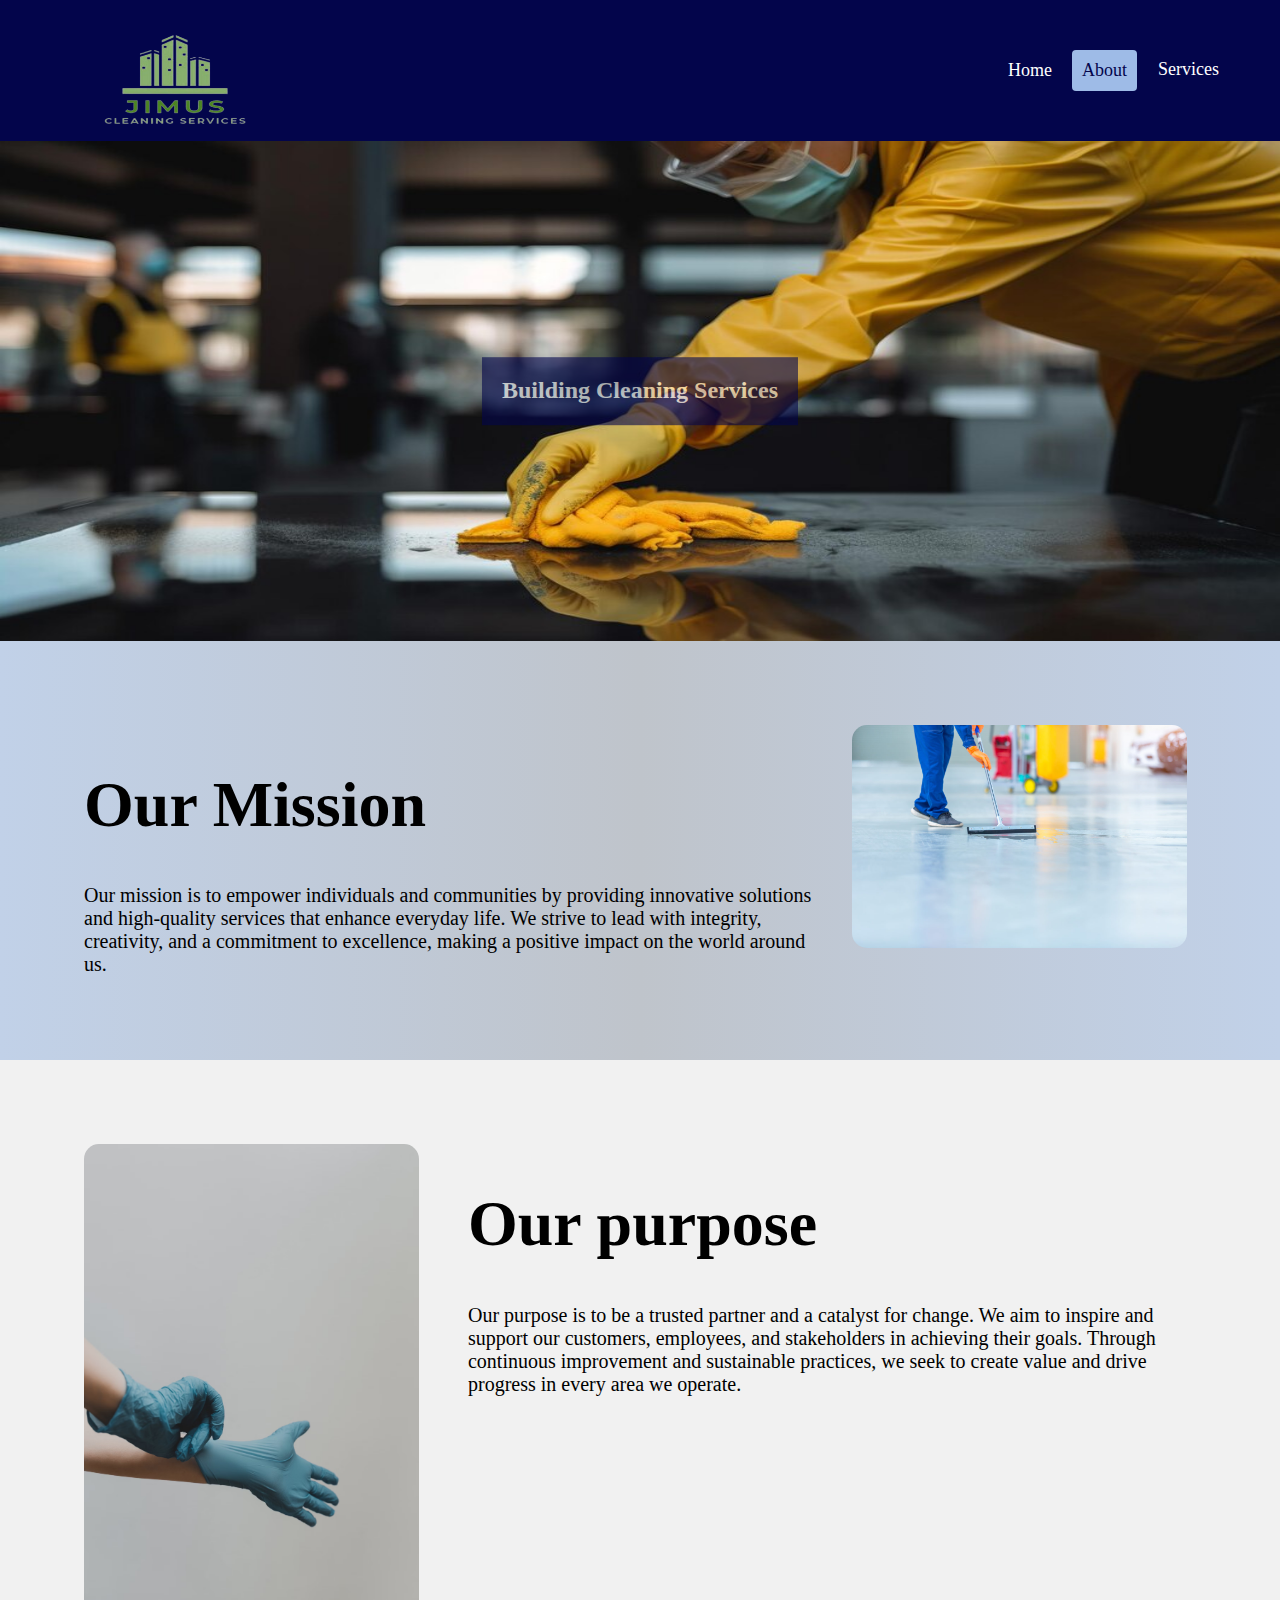
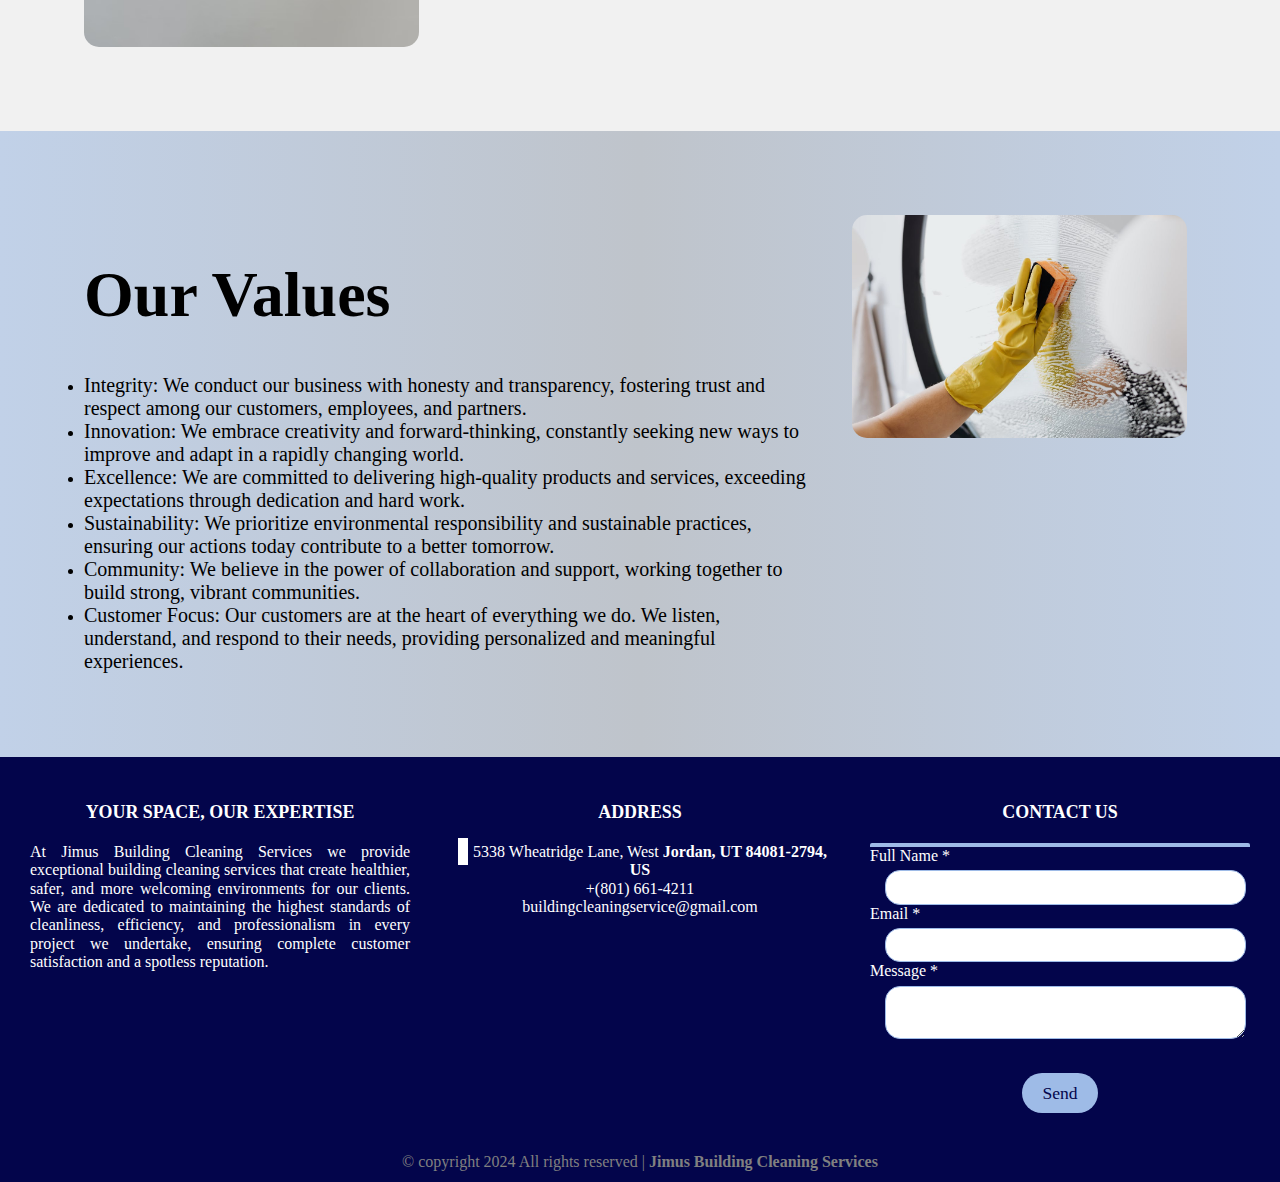
==== commit fe5324c8: "final" ====
--- a/about.html
+++ b/about.html
@@ -23,8 +23,8 @@
            <picture> <img src= "images/logo12.png" alt="Rose"></picture>
            <div class="header">
                <div class="header-right">
-                 <a class="tive" href="index.html">Home</a>
-                 <a href="about.html">About</a>
+                 <a  href="index.html">Home</a>
+                 <a class="tive" href="about.html">About</a>
                 <!-- <a href="market.html">Market</a> -->
                  <!--<a href="services.html">Services</a> -->
                  <!--<a href="contactUs.html">  &#9993; Contact Us</a> -->
@@ -52,16 +52,16 @@
        <div class="Indexhero-image">
           
            <picture>
-           <source media="(max-width: 559px)" srcset="images/img5.jpg">
+           <source media="(max-width: 559px)" srcset="images/pic25.jpg">
            <source media="(max-width: 900px)" srcset="images/unplash29.jpg">
-           <source media="(min-width: 32.5em)" srcset="images/unplash3.avif">
-           <img src="images/unplash3.avif" alt="Rose ">
+           <source media="(min-width: 32.5em)" srcset="images/clean4.jpg">
+           <img src=" images/clean4.jpg" alt="Rose ">
 
        </picture>
      
                <div class="hero-text">
                  <h2>Building  Cleaning  Services</h2>
-                 <button onclick="window.location.href = 'contac.html';">Join Us!</button>
+                 
                </div>
              </div>
        
@@ -86,7 +86,7 @@
        
       </div>
       <div class="column-33">
-          <img src="images/img6.jpg" width="335" height="471"   alt="Rose">
+          <img src="images/img2.jpg" width="335" height="471"   alt="Rose">
       </div>
     </div>
   </div>
@@ -95,7 +95,7 @@
   <div class="container" style="background-color:#f1f1f1">
     <div class="row">
       <div class="column-33">
-        <img src="images/clean4.jpg" alt="App" width="335" height="471" >
+        <img src=" images/unplash3.avif " alt="App" width="335" height="471" >                 
       </div>
       <div class="column-66">
         <h1 class="xlarge-font"><b>Our purpose</b></h1>
@@ -126,7 +126,7 @@
        
       </div>
       <div class="column-33">
-          <img src="images/img4.jpg" width="335" height="471"  alt="Rose">
+          <img src="images/janitor2.jpeg" width="335" height="471"  alt="Rose">
       </div>
     </div>
   </div>
--- a/styles/medium.css
+++ b/styles/medium.css
@@ -1,7 +1,14 @@
 @media screen and (max-width: 900px) {
 
-footer{
-    position: static;
+/*footer*/
+.main-content{
+	display: block;
+	justify-content: space-between;
+}
+
+.center .right{
+	padding-top: 5em;
+	
 }
 
 .logo img {
--- a/styles/style.css
+++ b/styles/style.css
@@ -33,7 +33,8 @@
 	float: left;
 	color: white;
 	text-align: center;
-	padding: 12px;
+	padding: 8px 10px;
+	margin: 5px;
 	text-decoration: none;
 	font-size: 18px;
 	line-height: 25px;
@@ -250,7 +251,7 @@
 	position: relative;
   }
 .Indexhero-image img{
-    height: 450px;
+    height: 500px;
     width: 100%;
 	        
 }
@@ -321,6 +322,15 @@
   
 
 }
+.homeMission img {
+	transition: transform .3s ease;
+	border-radius: 15px;
+	cursor: pointer;
+
+}
+ .homeMission img:hover {
+	transform: scale(1.1);
+  } 
 
 
 .homeMission h2 {
@@ -345,8 +355,8 @@
 	background-position: center;
 	background-repeat: no-repeat;
 	background-size: cover;
-	filter: blur(4px);
-	-webkit-filter: blur(4px);
+	filter: blur(1px);
+	-webkit-filter: blur(1px);
 	
 	
 }
@@ -620,6 +630,11 @@
 	
 
 }
+.left p{
+	text-align: justify;
+	align-items: center;
+	
+}
 
 .main-content{
 	display: flex;
@@ -690,7 +705,7 @@
   
 
   
-form .btn {
+form .btn{
 	border: none;
 	padding: 10px 20px;
 	color:#9ebbe7 ;
@@ -699,6 +714,25 @@
 	cursor: pointer;
 	transition: all;
   }
+
+.right form button {
+	margin: 20px 10px;
+	border: none;
+	padding: 10px 20px;
+	background:  #9ebbe7;
+	color:  #03054b;
+	font-size: 1.1rem;
+	border-radius: 0.5px;
+	cursor: pointer;
+	transition: all;
+	border-radius: 25px;
+  }
+  
+  
+  .right form button:hover{
+	background: gray;
+  
+  }
   
   
   .place .fas{
@@ -726,6 +760,15 @@
 	padding: 64px;
   }
 
+.container img {
+	transition: transform .3s ease;
+	border-radius: 15px;
+	cursor: pointer;
+}
+.container img:hover {
+	transform: scale(1.1);
+} 
+
   .container p {
 	font-size:20px; }
   
@@ -762,10 +805,21 @@
 	max-width: 100%;
   }
 
+  
+
 
 
 /*Cleaning Page */
 /* second part */
+
+.cleaningSecond img {
+	transition: transform .3s ease;
+	border-radius: 15px;
+	cursor: pointer;
+}
+.cleaningSecond img:hover {
+	transform: scale(1.1);
+} 
 
 .cleaningThrid{
 	padding-top: 15px;
@@ -868,17 +922,28 @@
 /* Cleaning third part */
 /* Position the image container (needed to position the left and right arrows) */
 
+.cleaningThrid img{
+	transition: transform .3s ease;
+	border-radius: 15px;
+	cursor: pointer;
+}
+.cleaningThrid img:hover {
+	transform: scale(1.1);
+} 
+
+
+
 .cleaningThrid h2{
 	padding-bottom: 25px;
 	text-align: center;
 }
-div.gallery {
+/*div.gallery {
 	border: 1px solid #ccc;
-  }
-  
-  div.gallery:hover {
+  } */
+  
+ /* div.gallery:hover {
 	border: 1px solid #777;
-  }
+  }*/
   
   div.gallery img {
 	width: 100%;
@@ -923,8 +988,28 @@
 
   /*LandsCape*/
   .LandText{
-	padding-bottom: 20px;
-  }
+	padding-bottom: 25px;
+	padding-left: 40px;
+	padding-right: 40px;
+	margin-left: 50px;
+	margin-right: 50px;
+	text-align: center;
+	
+ }
+	/*
+	margin-left: 20px;
+	margin-right: 20px;
+	text-align: center;
+	align-items: center;
+  }*/
+
+  .LandText h2{
+	padding-bottom: 15px;
+	text-align: center;
+}
+.LandText p{
+	text-align: center;
+}
   .PartLanScape{
 	padding-top: 20px;
 	padding-bottom: 25px;
@@ -1215,6 +1300,13 @@
 	
 }
 
+.left p{
+	text-align: justify;
+	align-items: center;
+	
+	
+}
+
 
 
 /* About Page */
@@ -1248,9 +1340,26 @@
 	padding-bottom: 20px;
   }
 
+  .LandText{
+	padding-bottom: 25px;
+	padding-left: 5px;
+	padding-right: 5px;
+	margin-left: 5px;
+	margin-right: 5px;
+	text-align: center;
+	
+ }
+	/*
+	margin-left: 20px;
+	margin-right: 20px;
+	text-align: center;
+	align-items: center;
+  }*/
+
   .LandText h2{
-	align-items: center;
-  }
+	padding-bottom: 15px;
+	text-align: center;
+}
 
 
 
